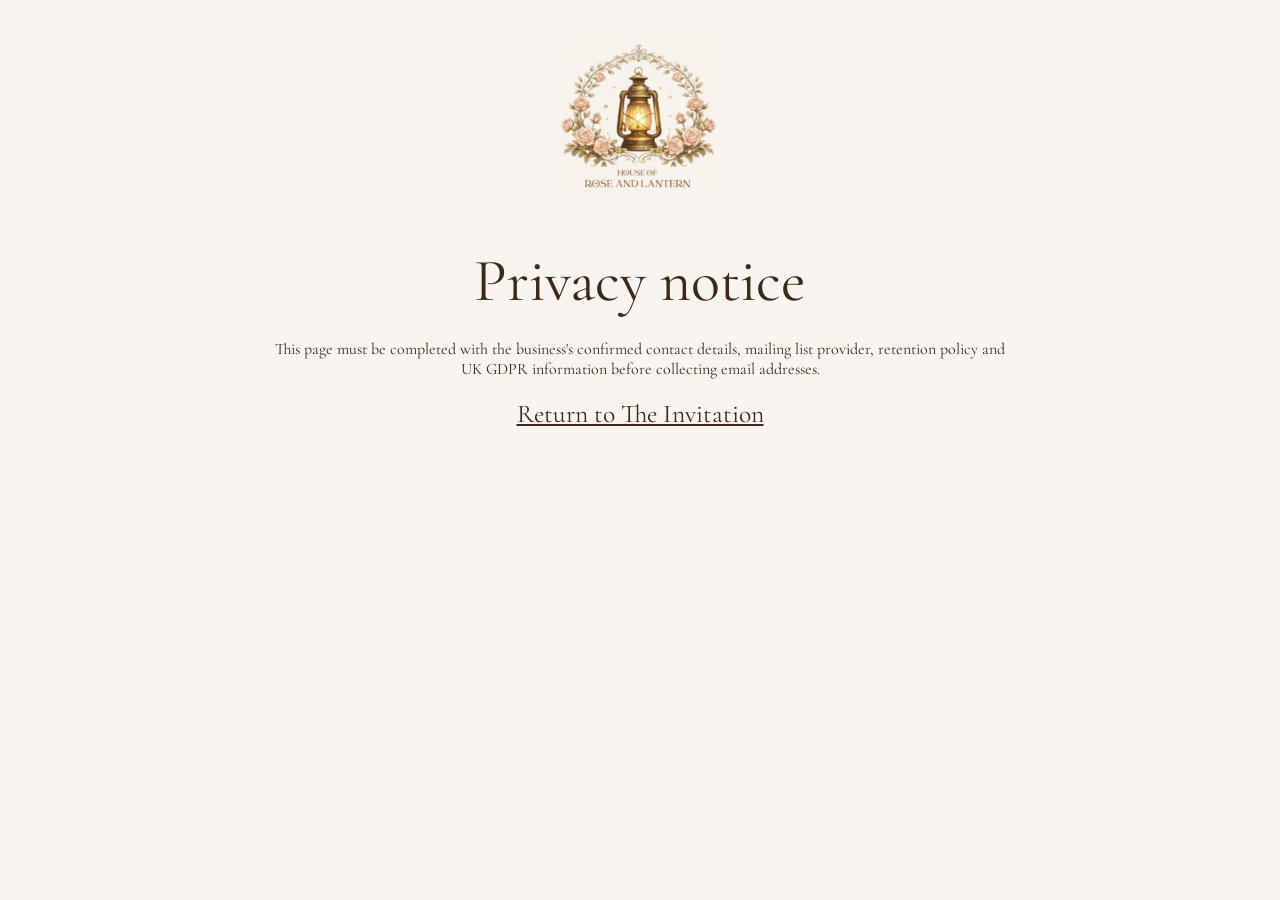
==== privacy.html @ 9aaefc91 "Add files via upload" ====
<!doctype html><html lang="en-GB"><head><meta charset="utf-8"><meta name="viewport" content="width=device-width,initial-scale=1"><meta name="robots" content="noindex"><title>Privacy notice | House of Rose & Lantern</title><link href="https://fonts.googleapis.com/css2?family=Cormorant+Garamond:wght@400;500&family=Inter:wght@400&display=swap" rel="stylesheet"><link rel="stylesheet" href="assets/site.css"></head><body><header class="masthead"><a href="index.html"><img class="logo" src="assets/brand-emblem.png" alt="House of Rose & Lantern"></a></header><main class="intro" style="padding-top:25px"><h1>Privacy notice</h1><p>This page must be completed with the business's confirmed contact details, mailing list provider, retention policy and UK GDPR information before collecting email addresses.</p><p><a href="index.html">Return to The Invitation</a></p></main></body></html>
---- assets/site.css ----
:root{--ivory:#f8f5f0;--ink:#3c2919;--rose:#b97769;--button:#dcb4bc;--line:#e9d8d1}*{box-sizing:border-box}html{scroll-behavior:smooth}body{margin:0;background:var(--ivory);color:var(--ink);font-family:'Cormorant Garamond',Georgia,serif;-webkit-font-smoothing:antialiased}a{color:inherit}a:hover{color:var(--rose)}.skip{position:absolute;top:-80px;left:12px;background:white;padding:12px;z-index:8}.skip:focus{top:10px}.masthead{text-align:center;padding:36px 20px 27px}.logo{display:block;width:170px;height:auto;margin:auto}.hero{position:relative;max-width:1600px;margin:auto}.hero>img{width:100%;display:block;aspect-ratio:2/1;object-fit:cover}.intro{max-width:790px;text-align:center;margin:0 auto;padding:95px 22px 112px}.eyebrow{display:flex;align-items:center;gap:17px;justify-content:center;color:var(--ink);font-size:24px}.eyebrow span{width:77px;border-top:1px solid var(--line)}.kicker{margin:21px 0 17px;letter-spacing:.32em;color:#a77f72;font:400 10px Inter,sans-serif}.intro h1{font-weight:400;font-size:clamp(37px,4.7vw,65px);line-height:1.12;margin:0 0 25px}.intro>p:last-child{font-size:clamp(20px,2vw,27px);line-height:1.45;max-width:600px;margin:auto}.invitation{display:grid;grid-template-columns:minmax(0,1fr) minmax(0,.9fr);max-width:1250px;margin:auto;padding:0 28px 95px;column-gap:40px}.invitation-copy{text-align:center;padding:72px 0 0;align-self:center}.invitation h2{font-weight:400;font-size:clamp(37px,4.4vw,67px);letter-spacing:.01em;margin:21px 0 28px}.script{color:var(--rose);font-size:clamp(29px,3vw,43px);font-style:italic;font-weight:600;margin:0 0 21px}.invite-description{font-size:clamp(24px,2.35vw,33px);line-height:1.3;max-width:560px;margin:0 auto}.invitation-art{align-self:stretch;overflow:hidden;min-height:430px}.invitation-art img{width:100%;height:100%;object-fit:cover;display:block}.signup{grid-column:1/-1;width:min(760px,100%);margin:38px auto 0}.fields{display:grid;gap:8px}.fields label{font-size:17px;margin-top:11px}.optional{font-size:14px;color:#8c796a}.fields input{background:#fffcf8;border:1px solid #d9c8bb;border-radius:2px;padding:15px 16px;color:var(--ink);font:16px Inter,sans-serif;outline-offset:3px;width:100%}.fields input:focus{outline:2px solid var(--rose)}.consent{display:flex;gap:12px;align-items:start;font:12px/1.7 Inter,sans-serif;color:#66564a;margin:22px 0 20px}.consent input{margin-top:4px;accent-color:#a77674;flex:none}.signup button{border:0;border-radius:4px;background:var(--button);color:white;display:block;width:100%;padding:17px 15px;cursor:pointer;font:600 17px 'Cormorant Garamond',serif;letter-spacing:.08em}.signup button:hover{background:#c9949d}.signup button:focus-visible{outline:2px solid var(--ink);outline-offset:3px}.form-message{font:13px/1.6 Inter,sans-serif;text-align:center;min-height:0}.fine-print{text-align:center;font-size:15px;margin:17px 0 0}footer{border-top:1px solid var(--line);text-align:center;padding:43px 20px 34px}footer img{display:block;width:145px;height:auto;margin:0 auto 14px}footer p{font-size:15px;margin:0}@media(max-width:730px){.masthead{padding:18px 15px}.logo{width:140px}.hero>img{aspect-ratio:4/5;object-position:60%}.intro{padding:70px 22px 77px}.invitation{display:flex;flex-direction:column;gap:0;padding:0 20px 68px}.invitation-copy{padding:10px 0 31px}.invitation h2{margin:12px 0 19px}.invitation-art{min-height:0;max-height:350px}.invitation-art img{height:350px;object-position:center 50%}.signup{margin:26px 0 0}.intro h1{font-size:clamp(37px,9vw,53px)}}
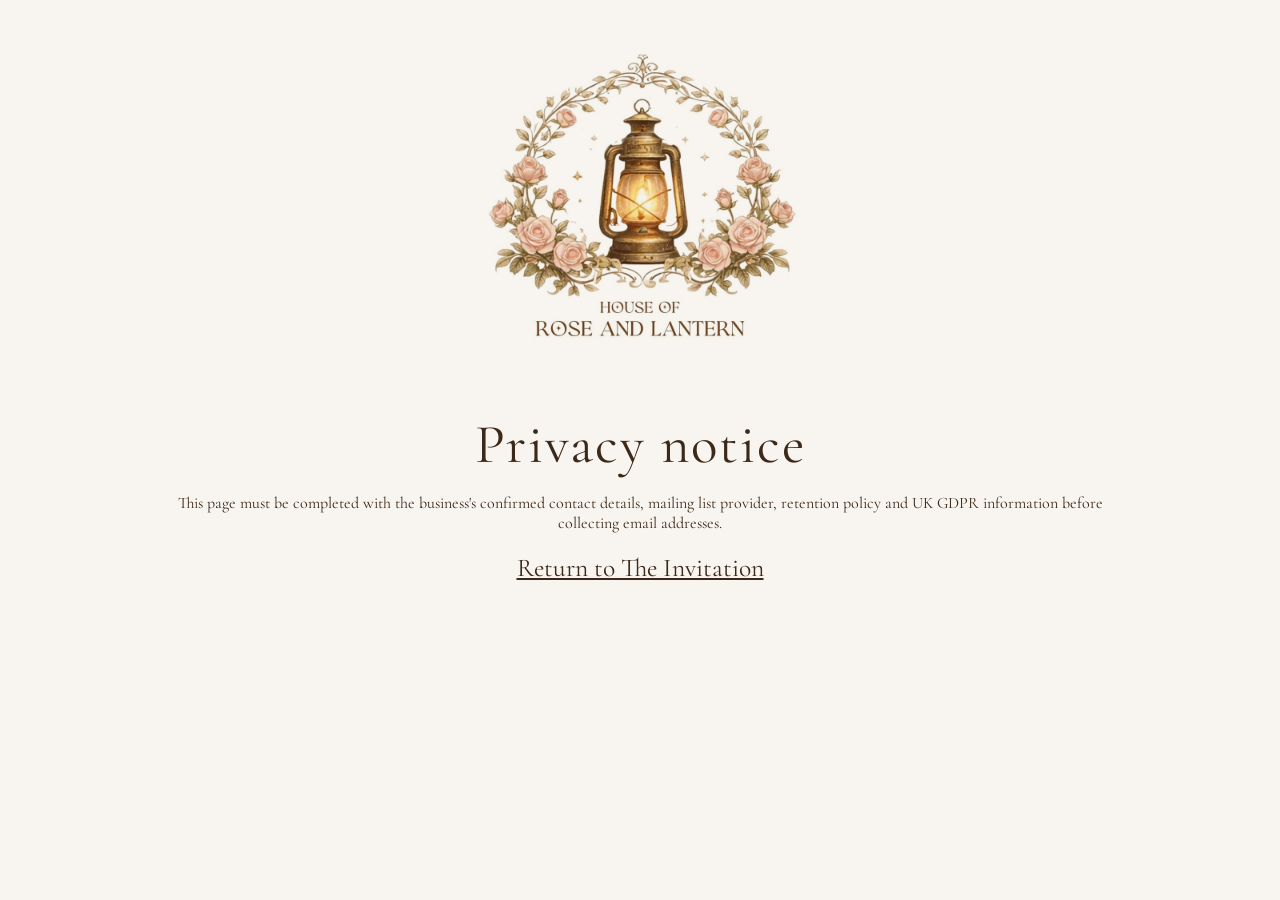
==== commit 69e7a8bb: "Add files via upload Full update" ====
--- a/privacy.html
+++ b/privacy.html
@@ -1 +1 @@
-<!doctype html><html lang="en-GB"><head><meta charset="utf-8"><meta name="viewport" content="width=device-width,initial-scale=1"><meta name="robots" content="noindex"><title>Privacy notice | House of Rose & Lantern</title><link href="https://fonts.googleapis.com/css2?family=Cormorant+Garamond:wght@400;500&family=Inter:wght@400&display=swap" rel="stylesheet"><link rel="stylesheet" href="assets/site.css"></head><body><header class="masthead"><a href="index.html"><img class="logo" src="assets/brand-emblem.png" alt="House of Rose & Lantern"></a></header><main class="intro" style="padding-top:25px"><h1>Privacy notice</h1><p>This page must be completed with the business's confirmed contact details, mailing list provider, retention policy and UK GDPR information before collecting email addresses.</p><p><a href="index.html">Return to The Invitation</a></p></main></body></html>
+<!doctype html><html lang="en-GB"><head><meta charset="utf-8"><meta name="viewport" content="width=device-width,initial-scale=1"><meta name="robots" content="noindex"><title>Privacy notice | House of Rose & Lantern</title><link href="https://fonts.googleapis.com/css2?family=Cormorant+Garamond:wght@400;500&family=Inter:wght@400&display=swap" rel="stylesheet"><link rel="stylesheet" href="assets/site.css"></head><body><header class="masthead"><a href="index.html"><img class="logo" src="assets/brand-original.jpg" alt="House of Rose & Lantern"></a></header><main class="intro" style="padding-top:25px"><h1>Privacy notice</h1><p>This page must be completed with the business's confirmed contact details, mailing list provider, retention policy and UK GDPR information before collecting email addresses.</p><p><a href="index.html">Return to The Invitation</a></p></main></body></html>
--- a/assets/site.css
+++ b/assets/site.css
@@ -1 +1,43 @@
-:root{--ivory:#f8f5f0;--ink:#3c2919;--rose:#b97769;--button:#dcb4bc;--line:#e9d8d1}*{box-sizing:border-box}html{scroll-behavior:smooth}body{margin:0;background:var(--ivory);color:var(--ink);font-family:'Cormorant Garamond',Georgia,serif;-webkit-font-smoothing:antialiased}a{color:inherit}a:hover{color:var(--rose)}.skip{position:absolute;top:-80px;left:12px;background:white;padding:12px;z-index:8}.skip:focus{top:10px}.masthead{text-align:center;padding:36px 20px 27px}.logo{display:block;width:170px;height:auto;margin:auto}.hero{position:relative;max-width:1600px;margin:auto}.hero>img{width:100%;display:block;aspect-ratio:2/1;object-fit:cover}.intro{max-width:790px;text-align:center;margin:0 auto;padding:95px 22px 112px}.eyebrow{display:flex;align-items:center;gap:17px;justify-content:center;color:var(--ink);font-size:24px}.eyebrow span{width:77px;border-top:1px solid var(--line)}.kicker{margin:21px 0 17px;letter-spacing:.32em;color:#a77f72;font:400 10px Inter,sans-serif}.intro h1{font-weight:400;font-size:clamp(37px,4.7vw,65px);line-height:1.12;margin:0 0 25px}.intro>p:last-child{font-size:clamp(20px,2vw,27px);line-height:1.45;max-width:600px;margin:auto}.invitation{display:grid;grid-template-columns:minmax(0,1fr) minmax(0,.9fr);max-width:1250px;margin:auto;padding:0 28px 95px;column-gap:40px}.invitation-copy{text-align:center;padding:72px 0 0;align-self:center}.invitation h2{font-weight:400;font-size:clamp(37px,4.4vw,67px);letter-spacing:.01em;margin:21px 0 28px}.script{color:var(--rose);font-size:clamp(29px,3vw,43px);font-style:italic;font-weight:600;margin:0 0 21px}.invite-description{font-size:clamp(24px,2.35vw,33px);line-height:1.3;max-width:560px;margin:0 auto}.invitation-art{align-self:stretch;overflow:hidden;min-height:430px}.invitation-art img{width:100%;height:100%;object-fit:cover;display:block}.signup{grid-column:1/-1;width:min(760px,100%);margin:38px auto 0}.fields{display:grid;gap:8px}.fields label{font-size:17px;margin-top:11px}.optional{font-size:14px;color:#8c796a}.fields input{background:#fffcf8;border:1px solid #d9c8bb;border-radius:2px;padding:15px 16px;color:var(--ink);font:16px Inter,sans-serif;outline-offset:3px;width:100%}.fields input:focus{outline:2px solid var(--rose)}.consent{display:flex;gap:12px;align-items:start;font:12px/1.7 Inter,sans-serif;color:#66564a;margin:22px 0 20px}.consent input{margin-top:4px;accent-color:#a77674;flex:none}.signup button{border:0;border-radius:4px;background:var(--button);color:white;display:block;width:100%;padding:17px 15px;cursor:pointer;font:600 17px 'Cormorant Garamond',serif;letter-spacing:.08em}.signup button:hover{background:#c9949d}.signup button:focus-visible{outline:2px solid var(--ink);outline-offset:3px}.form-message{font:13px/1.6 Inter,sans-serif;text-align:center;min-height:0}.fine-print{text-align:center;font-size:15px;margin:17px 0 0}footer{border-top:1px solid var(--line);text-align:center;padding:43px 20px 34px}footer img{display:block;width:145px;height:auto;margin:0 auto 14px}footer p{font-size:15px;margin:0}@media(max-width:730px){.masthead{padding:18px 15px}.logo{width:140px}.hero>img{aspect-ratio:4/5;object-position:60%}.intro{padding:70px 22px 77px}.invitation{display:flex;flex-direction:column;gap:0;padding:0 20px 68px}.invitation-copy{padding:10px 0 31px}.invitation h2{margin:12px 0 19px}.invitation-art{min-height:0;max-height:350px}.invitation-art img{height:350px;object-position:center 50%}.signup{margin:26px 0 0}.intro h1{font-size:clamp(37px,9vw,53px)}}
+:root{--ivory:#f8f5f0;--ink:#3c2919;--rose:#b97769;--button:#dcb4bc;--line:#e9d8d1}*{box-sizing:border-box}html{scroll-behavior:smooth}body{margin:0;background:var(--ivory);color:var(--ink);font-family:'Cormorant Garamond',Georgia,serif;-webkit-font-smoothing:antialiased}a{color:inherit}a:hover{color:var(--rose)}.skip{position:absolute;top:-80px;left:12px;background:white;padding:12px;z-index:8}.skip:focus{top:10px}.masthead{text-align:center;padding:20px 20px 0}.brand-link{display:inline-block;line-height:0}.logo{display:block;width:clamp(250px,28vw,340px);height:auto;margin:auto}.main-nav{display:flex;justify-content:center;align-items:center;gap:clamp(34px,6vw,90px);border-top:1px solid var(--line);padding:18px 16px 20px;margin:12px auto 0;max-width:980px;flex-wrap:wrap}.main-nav a{text-decoration:none;font:500 11px Inter,sans-serif;letter-spacing:.22em;transition:color .2s}.main-nav a:hover,.main-nav a:focus-visible{color:var(--rose);text-decoration:underline;text-underline-offset:5px}.hero{position:relative;max-width:1120px;margin:18px auto 0;padding:0 20px}.hero>img{width:100%;display:block;aspect-ratio:16/7;object-fit:cover;object-position:center 45%;border-radius:2px}.intro{max-width:790px;text-align:center;margin:0 auto;padding:95px 22px 112px}.eyebrow{display:flex;align-items:center;gap:17px;justify-content:center;color:var(--ink);font-size:24px}.eyebrow span{width:77px;border-top:1px solid var(--line)}.kicker{margin:21px 0 17px;letter-spacing:.32em;color:#a77f72;font:400 10px Inter,sans-serif}.intro h1{font-weight:400;font-size:clamp(37px,4.7vw,65px);line-height:1.12;margin:0 0 25px}.intro>p:last-child{font-size:clamp(20px,2vw,27px);line-height:1.45;max-width:600px;margin:auto}.invitation{display:grid;grid-template-columns:minmax(0,1fr) minmax(0,.9fr);max-width:1250px;margin:auto;padding:0 28px 95px;column-gap:40px}.invitation-copy{text-align:center;padding:72px 0 0;align-self:center}.invitation h2{font-weight:400;font-size:clamp(37px,4.4vw,67px);letter-spacing:.01em;margin:21px 0 28px}.script{color:var(--rose);font-size:clamp(29px,3vw,43px);font-style:italic;font-weight:600;margin:0 0 21px}.invite-description{font-size:clamp(24px,2.35vw,33px);line-height:1.3;max-width:560px;margin:0 auto}.invitation-art{align-self:stretch;overflow:hidden;min-height:430px}.invitation-art img{width:100%;height:100%;object-fit:cover;display:block}.signup{grid-column:1/-1;width:min(760px,100%);margin:38px auto 0}.fields{display:grid;gap:8px}.fields label{font-size:17px;margin-top:11px}.optional{font-size:14px;color:#8c796a}.fields input{background:#fffcf8;border:1px solid #d9c8bb;border-radius:2px;padding:15px 16px;color:var(--ink);font:16px Inter,sans-serif;outline-offset:3px;width:100%}.fields input:focus{outline:2px solid var(--rose)}.consent{display:flex;gap:12px;align-items:start;font:12px/1.7 Inter,sans-serif;color:#66564a;margin:22px 0 20px}.consent input{margin-top:4px;accent-color:#a77674;flex:none}.signup button{border:0;border-radius:4px;background:var(--button);color:white;display:block;width:100%;padding:17px 15px;cursor:pointer;font:600 17px 'Cormorant Garamond',serif;letter-spacing:.08em}.signup button:hover{background:#c9949d}.signup button:focus-visible{outline:2px solid var(--ink);outline-offset:3px}.form-message{font:13px/1.6 Inter,sans-serif;text-align:center;min-height:0}.fine-print{text-align:center;font-size:15px;margin:17px 0 0}footer{border-top:1px solid var(--line);text-align:center;padding:43px 20px 34px}footer img{display:block;width:145px;height:auto;margin:0 auto 14px}footer p{font-size:15px;margin:0}@media(max-width:730px){.masthead{padding:14px 12px 0}.logo{width:240px}.main-nav{gap:18px 24px;padding:15px 6px 17px;justify-content:center}.main-nav a{font-size:10px;letter-spacing:.11em}.hero{margin-top:14px;padding:0 12px}.hero>img{aspect-ratio:5/6;object-position:58%}.intro{padding:62px 22px 77px}.invitation{display:flex;flex-direction:column;gap:0;padding:0 20px 68px}.invitation-copy{padding:10px 0 31px}.invitation h2{margin:12px 0 19px}.invitation-art{min-height:0;max-height:350px}.invitation-art img{height:350px;object-position:center 50%}.signup{margin:26px 0 0}.intro h1{font-size:clamp(37px,9vw,53px)}}
+
+#story,#invitation{scroll-margin-top:20px}
+
+/* Refined boutique layout: original artwork and unobtrusive dropdown navigation. */
+.masthead{position:relative;padding:13px 28px 0;min-height:0}
+.brand-link{display:block;width:max-content;margin:0 auto}
+.logo{width:clamp(260px,31vw,360px);height:auto;mix-blend-mode:multiply}
+.menu-dropdown{position:absolute;right:clamp(18px,5vw,80px);top:29px;z-index:10;text-align:right;font-family:Inter,sans-serif}
+.menu-dropdown summary{list-style:none;display:flex;align-items:center;gap:12px;cursor:pointer;font-size:11px;letter-spacing:.17em;color:var(--ink);padding:10px}
+.menu-dropdown summary::-webkit-details-marker{display:none}
+.menu-symbol{font-size:22px;line-height:1}
+.menu-dropdown nav{display:flex;flex-direction:column;gap:0;background:#fffcf8;border:1px solid var(--line);box-shadow:0 9px 22px #3c291915;min-width:205px;padding:10px 0}
+.menu-dropdown nav a{display:block;padding:11px 20px;font-size:11px;letter-spacing:.12em;text-decoration:none}
+.menu-dropdown nav a:hover,.menu-dropdown nav a:focus-visible{background:#f7eee9}
+.hero{max-width:1000px;margin:3px auto 0;padding:0 28px}
+.hero>img{aspect-ratio:18/5;object-position:center 49%;border-radius:0}
+.intro{max-width:1040px;padding:70px 28px 86px}
+.intro h1{font-size:clamp(34px,4.4vw,55px);font-weight:400;letter-spacing:.035em;margin:16px 0 17px}
+.intro .story-lead{font-size:clamp(23px,2.9vw,36px);line-height:1.18;max-width:710px;margin:0 auto 32px}
+.story-content{display:grid;grid-template-columns:minmax(0,1fr) minmax(0,.85fr);align-items:center;gap:clamp(25px,5vw,65px);text-align:left}
+.story-content img{width:100%;height:auto;display:block}
+.intro .story-text p{font-size:clamp(21px,2vw,26px);line-height:1.36;margin:0 0 19px}
+.invitation{display:block;max-width:790px;padding:0 24px 90px}
+.invitation-copy{padding:22px 0 0}
+.invitation h2{margin:18px 0 22px}
+.signup{width:min(680px,100%);margin:38px auto 0}
+footer img{width:150px;mix-blend-mode:multiply}
+@media(max-width:730px){
+ .masthead{padding:14px 13px 0}
+ .brand-link{margin:auto}
+ .logo{width:clamp(210px,54vw,290px)}
+ .menu-dropdown{top:16px;right:8px}
+ .menu-dropdown summary{font-size:0;gap:0;padding:11px}
+ .menu-symbol{font-size:23px}
+ .hero{padding:0 13px;margin-top:0}
+ .hero>img{aspect-ratio:8/5;object-position:55% 50%}
+ .intro{padding:62px 22px 76px}
+ .story-content{display:flex;flex-direction:column;gap:27px;text-align:center}
+ .intro .story-lead{margin-bottom:28px}
+ .intro .story-text p{font-size:23px;line-height:1.35}
+ .invitation{padding:0 20px 65px}
+}
